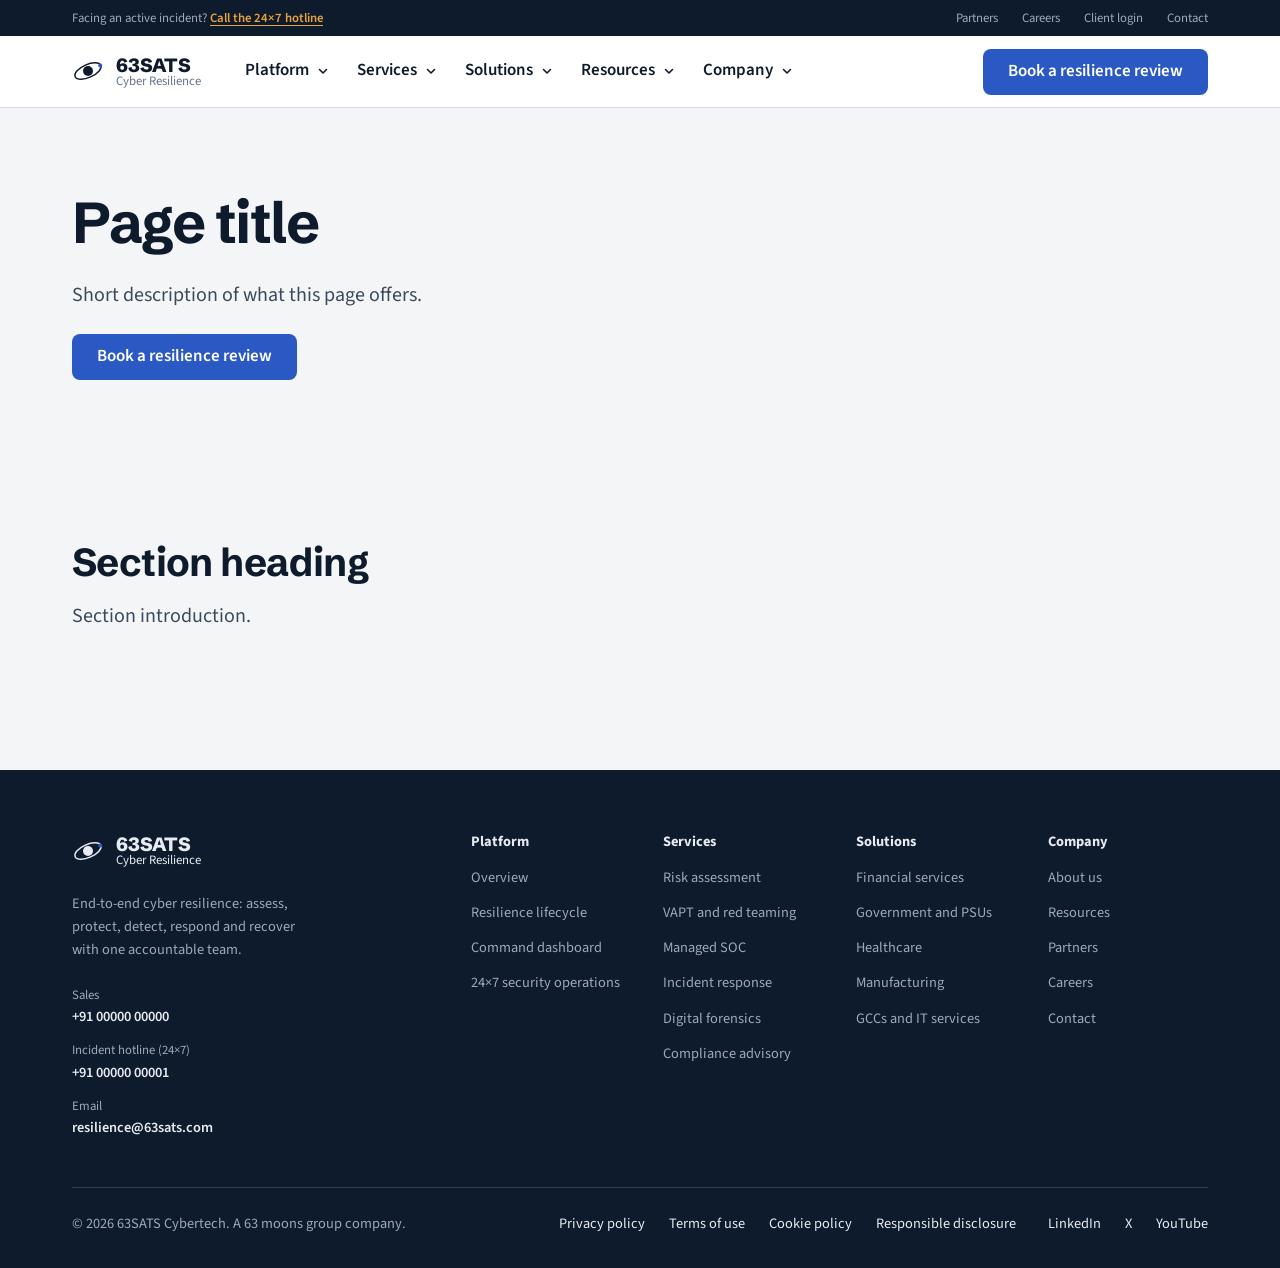
==== pages/_page-template.html @ ec291748 "Initial commit: 63SATS resilience site Static site with index page, sub-pages, and modular CSS (base" ====
<!doctype html>
<!--
  PAGE TEMPLATE
  1. Copy this file to the path used in assets/js/data/navigation.js
     (e.g. pages/services/incident-response.html).
  2. Update <title>, meta description and the page hero.
  3. Add sections inside <main>. Reuse classes from assets/css/base/layout.css
     (.section, .section--surface, .section--dark, .section-header).
  4. Page-specific styles go in assets/css/sections/<name>.css, imported
     from assets/css/main.css.
  Header and footer render automatically from the navigation data.
-->
<html lang="en-IN">
<head>
  <meta charset="utf-8">
  <meta name="viewport" content="width=device-width, initial-scale=1">

  <title>Page title | 63SATS Cyber Resilience</title>
  <meta name="description" content="One-sentence summary of this page.">

  <link rel="icon" href="/assets/img/favicon.svg" type="image/svg+xml">

  <link rel="preconnect" href="https://fonts.googleapis.com">
  <link rel="preconnect" href="https://fonts.gstatic.com" crossorigin>
  <link rel="stylesheet" href="https://fonts.googleapis.com/css2?family=Schibsted+Grotesk:wght@500;600;700;800&family=Source+Sans+3:wght@400;600;700&display=swap">

  <link rel="stylesheet" href="/assets/css/main.css">
  <script type="module" src="/assets/js/main.js"></script>
</head>

<body>
  <a class="skip-link" href="#main">Skip to content</a>

  <header data-component="site-header"></header>

  <main id="main">

    <!-- Page hero -->
    <section class="hero" aria-labelledby="page-title">
      <div class="container hero__inner">
        <div class="hero__content">
          <h1 class="hero__title" id="page-title">Page title</h1>
          <p class="lead">Short description of what this page offers.</p>
          <div class="button-row">
            <a class="button button--primary" href="/#contact">Book a resilience review</a>
          </div>
        </div>
      </div>
    </section>

    <!-- Optional: in-page nav. Remove if the page is short.
    <nav class="section-nav" aria-label="On this page" data-section-nav>
      <div class="container">
        <ul class="section-nav__list" role="list" data-section-nav-scroller>
          <li><a class="section-nav__link" href="#section-one">Section one</a></li>
        </ul>
      </div>
    </nav>
    -->

    <!-- Section -->
    <section class="section" id="section-one" aria-labelledby="section-one-title">
      <div class="container">
        <header class="section-header">
          <h2 id="section-one-title">Section heading</h2>
          <p class="lead">Section introduction.</p>
        </header>
        <!-- Section content -->
      </div>
    </section>

  </main>

  <footer data-component="site-footer"></footer>
</body>
</html>
---- assets/css/main.css ----
/* ==========================================================================
   63SATS Cyber Resilience — stylesheet entry point
   --------------------------------------------------------------------------
   Import order matters: tokens → base → components → sections.
   To add a new section, create sections/<name>.css and import it below.
   ========================================================================== */

/* Base ------------------------------------------------------------------- */
@import url("base/tokens.css");
@import url("base/reset.css");
@import url("base/typography.css");
@import url("base/layout.css");
@import url("base/utilities.css");

/* Components (shared across pages) -------------------------------------- */
@import url("components/buttons.css");
@import url("components/header.css");
@import url("components/mega-menu.css");
@import url("components/section-nav.css");
@import url("components/tabs.css");
@import url("components/accordion.css");
@import url("components/forms.css");
@import url("components/modal.css");
@import url("components/cookie-banner.css");
@import url("components/footer.css");

/* Sections (home page, in page order) ----------------------------------- */
@import url("sections/hero.css");
@import url("sections/why-resilience.css");
@import url("sections/lifecycle.css");
@import url("sections/capabilities.css");
@import url("sections/outcomes.css");
@import url("sections/industries.css");
@import url("sections/proof.css");
@import url("sections/assessment-cta.css");
@import url("sections/resources.css");
@import url("sections/faq.css");
@import url("sections/contact.css");
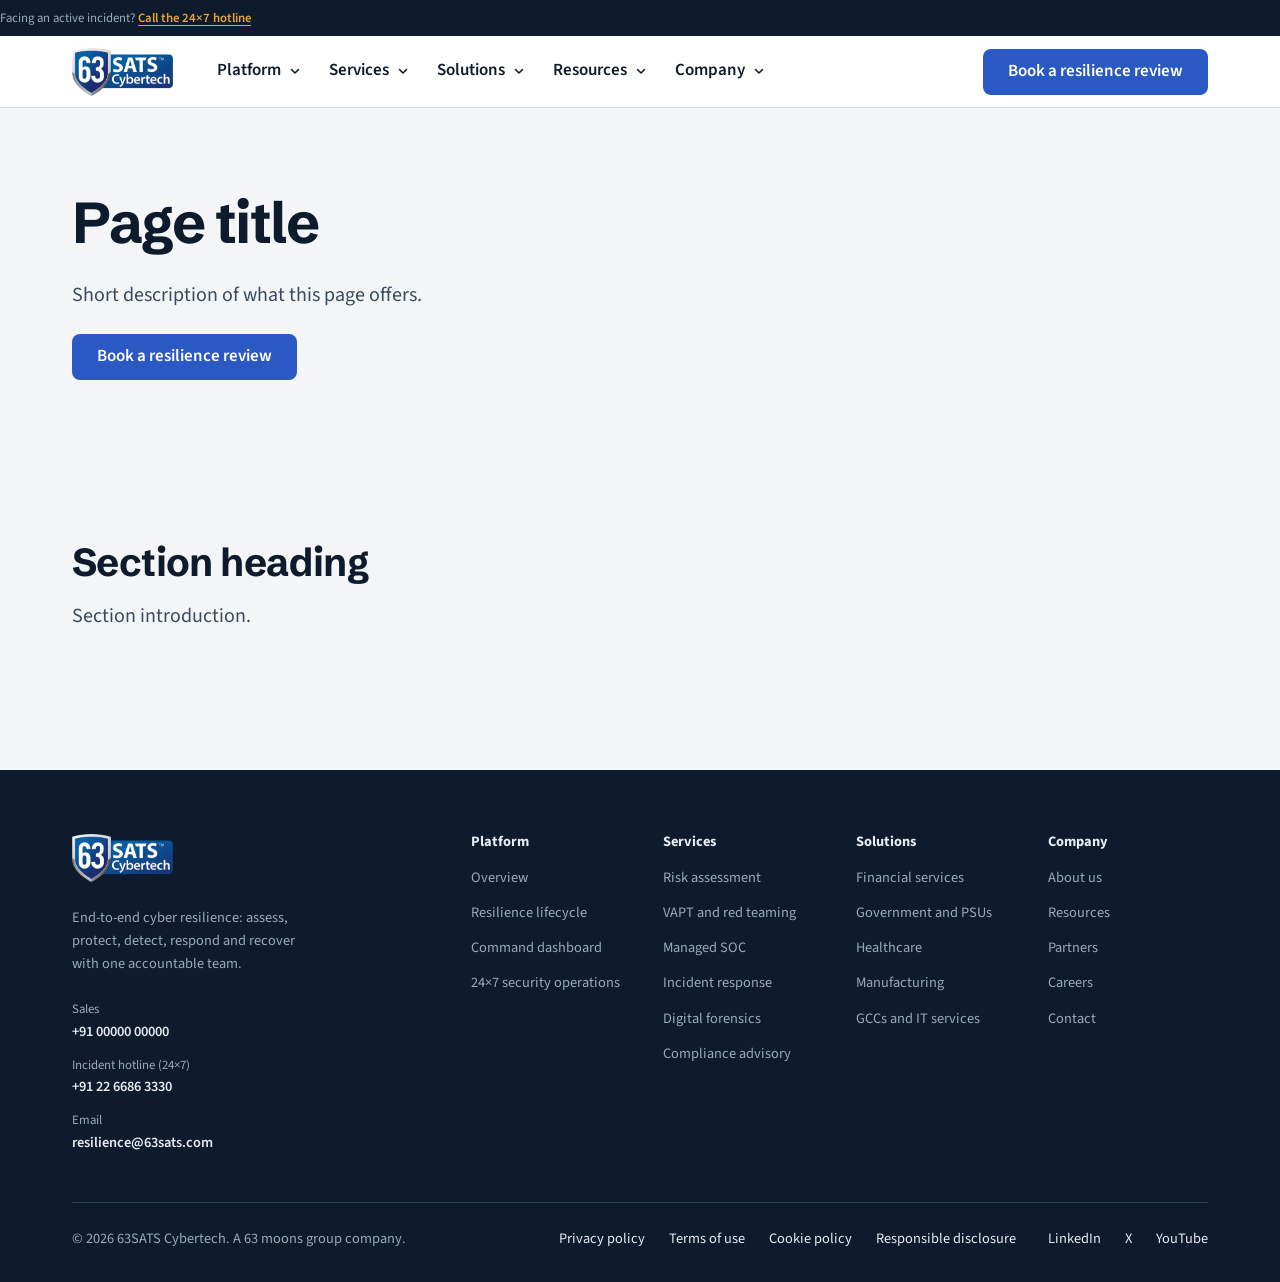
==== commit 26a40cd7: "Remove placeholder favicon and its links Co-Authored-By: Claude Opus 5.5 <noreply@anthropic.com>" ====
--- a/pages/_page-template.html
+++ b/pages/_page-template.html
@@ -17,8 +17,6 @@
 
   <title>Page title | 63SATS Cyber Resilience</title>
   <meta name="description" content="One-sentence summary of this page.">
-
-  <link rel="icon" href="/assets/img/favicon.svg" type="image/svg+xml">
 
   <link rel="preconnect" href="https://fonts.googleapis.com">
   <link rel="preconnect" href="https://fonts.gstatic.com" crossorigin>
--- a/assets/css/main.css
+++ b/assets/css/main.css
@@ -27,7 +27,9 @@
 /* Sections (home page, in page order) ----------------------------------- */
 @import url("sections/hero.css");
 @import url("sections/why-resilience.css");
+@import url("sections/framework.css");
 @import url("sections/lifecycle.css");
+@import url("sections/approach.css");
 @import url("sections/capabilities.css");
 @import url("sections/outcomes.css");
 @import url("sections/industries.css");
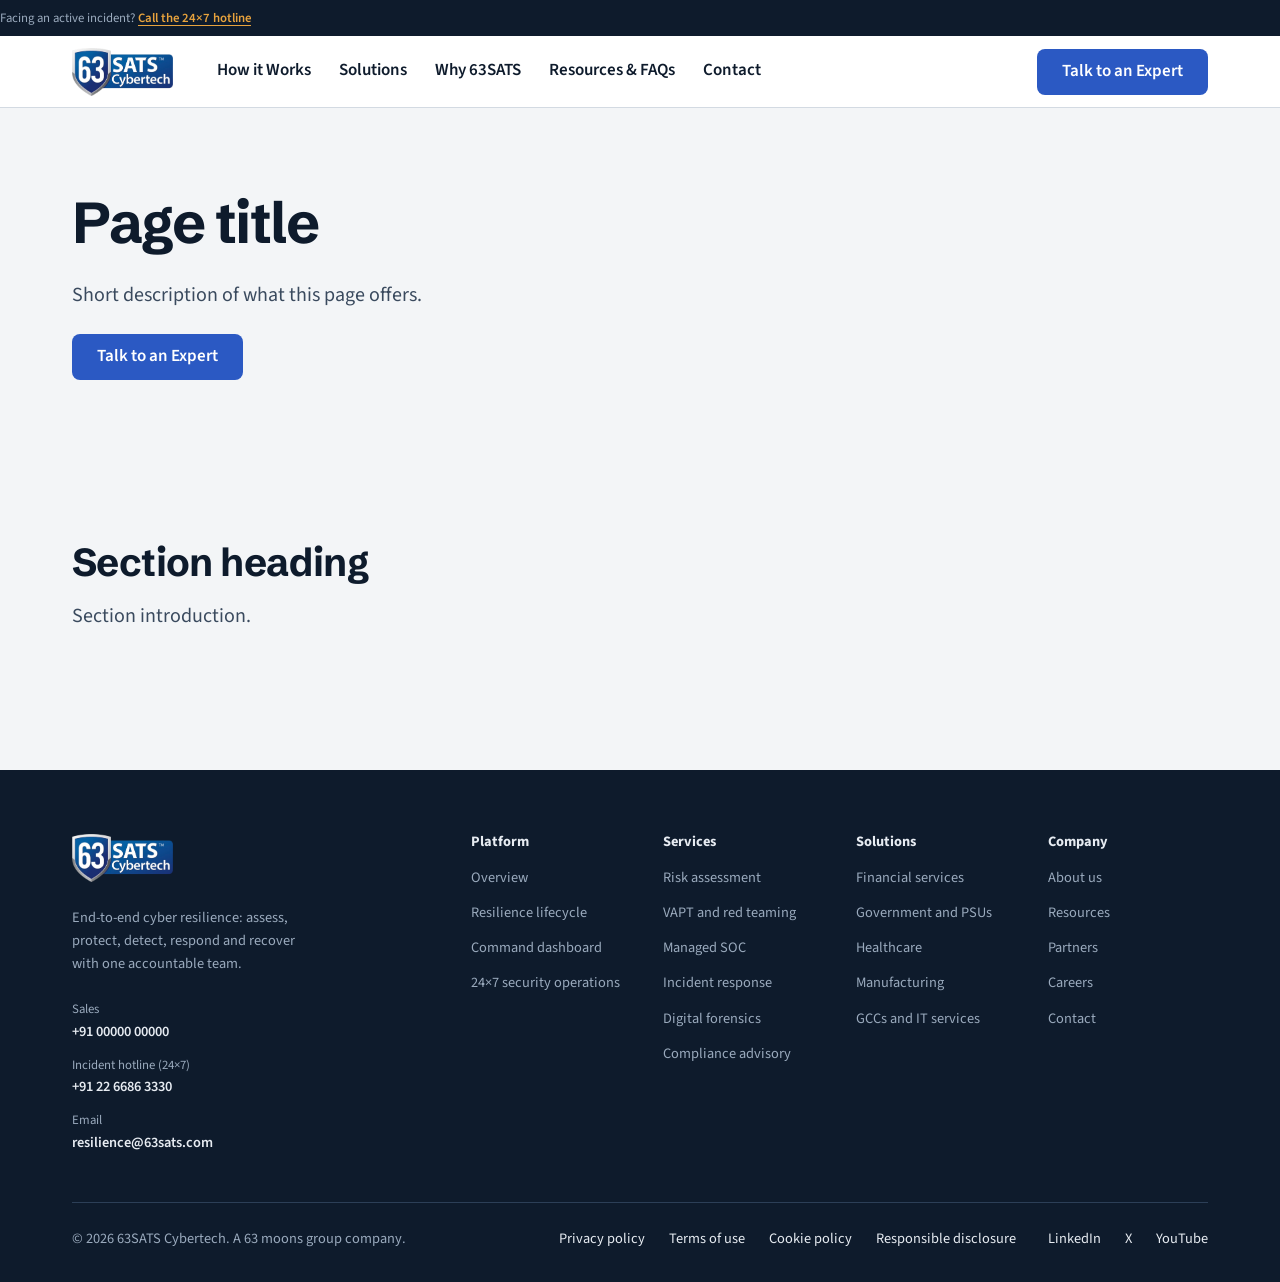
==== commit 24062c3c: "Split homepage into five top-level pages with a flat header - Replace the mega-menu header with plai" ====
--- a/pages/_page-template.html
+++ b/pages/_page-template.html
@@ -40,7 +40,7 @@
           <h1 class="hero__title" id="page-title">Page title</h1>
           <p class="lead">Short description of what this page offers.</p>
           <div class="button-row">
-            <a class="button button--primary" href="/#contact">Book a resilience review</a>
+            <a class="button button--primary" href="/pages/contact.html">Talk to an Expert</a>
           </div>
         </div>
       </div>
--- a/assets/css/main.css
+++ b/assets/css/main.css
@@ -15,7 +15,6 @@
 /* Components (shared across pages) -------------------------------------- */
 @import url("components/buttons.css");
 @import url("components/header.css");
-@import url("components/mega-menu.css");
 @import url("components/section-nav.css");
 @import url("components/tabs.css");
 @import url("components/accordion.css");
@@ -38,3 +37,8 @@
 @import url("sections/resources.css");
 @import url("sections/faq.css");
 @import url("sections/contact.css");
+
+/* Sections (other pages; some reuse the files above) -------------------- */
+@import url("sections/why-63sats.css");
+@import url("sections/resources-page.css");
+@import url("sections/contact-page.css");
